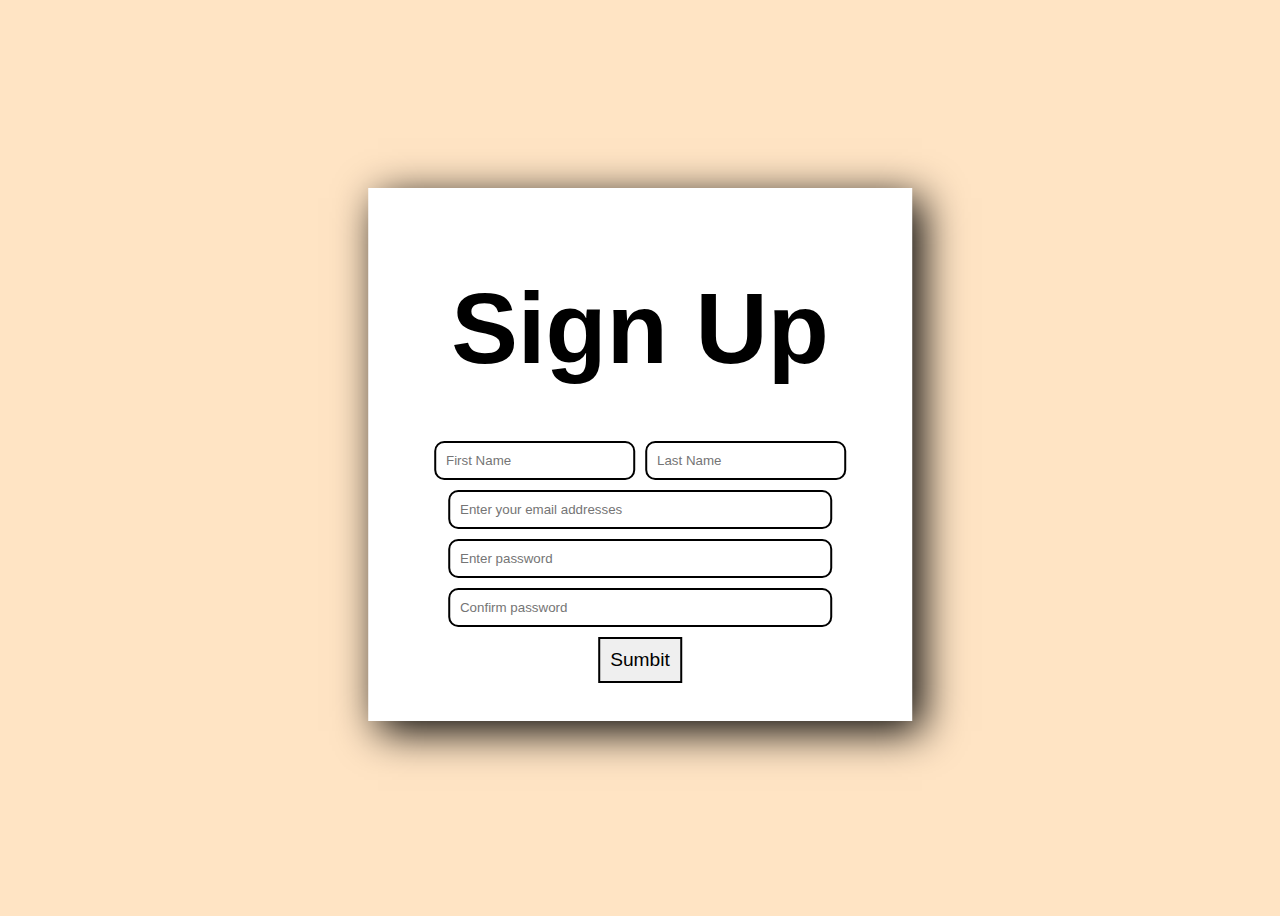
==== index.html @ b66de8f8 "made sign up page" ====
<!DOCTYPE html>
<html lang="en">
<head>
    <meta charset="UTF-8">
    <meta name="viewport" content="width=device-width, initial-scale=1.0">
    <link rel="stylesheet" href="style.css">
    <title>Document</title>
</head>
<body>
    <div id="Signup">
        <h1 id="signup_heading">Sign Up</h1>
        <div class="nameinput">
        <input type="text" name="text_box" id="firstname" placeholder="First Name">
        <input type="text" name="text_box" id="lastname" placeholder="Last Name">
        </div>
        <div class="emailinput">
        <input type="email" name="email_box" id="email" placeholder="Enter your email addresses">
        </div>
        <div class="passwordinput">
        <input type="password" name="password_box" id="password" placeholder="Enter password">
        <input type="password" name="password_box" id="confirmpassword" placeholder="Confirm password">
        </div>
        <button type="submit" class="Sumbit">Sumbit</button>
    </div>
<script src="./script.js"></script>
</body>
</html>
---- style.css ----
body{
    background-color: bisque;
    height: 100vh;
}
#Signup{
    display: flex;
    position: relative;
    top: 20vh;
    left: 50%;
    transform: translateX(-50%);
    flex-direction: column;
    justify-content: center;
    align-items: center;
    background-color: white;
    width:max-content;
    gap: 10px; 
    padding: 3%;
    box-shadow: 10px 10px 40px;
}
#Signup>h1{
    font-family: 'Montserrat', sans-serif;
    font-size: 100px;
    margin: 0;
    padding: 45px;
}
.nameinput{
    display: flex;
    gap: 10px;
}
.nameinput input{
    padding: 10px;
    border:  2px solid ;
    border-radius:10px;
}
.emailinput input{
    padding: 10px;
    border:  2px solid ;
    border-radius:10px;
    width: 360px;
}
.passwordinput{
    display: flex;
    flex-direction: column;
    gap: 10px;
}

.passwordinput input{
    padding: 10px;
    border:  2px solid ;
    border-radius:10px;
    width: 360px;
}

.Sumbit{
    padding: 10px;
    border: 2px solid;
    transition: 500ms;
    font-size: 1.2rem;
}

.Sumbit:hover{
    transform: scale(1.1);
    color: white;
    background-color: black;
}
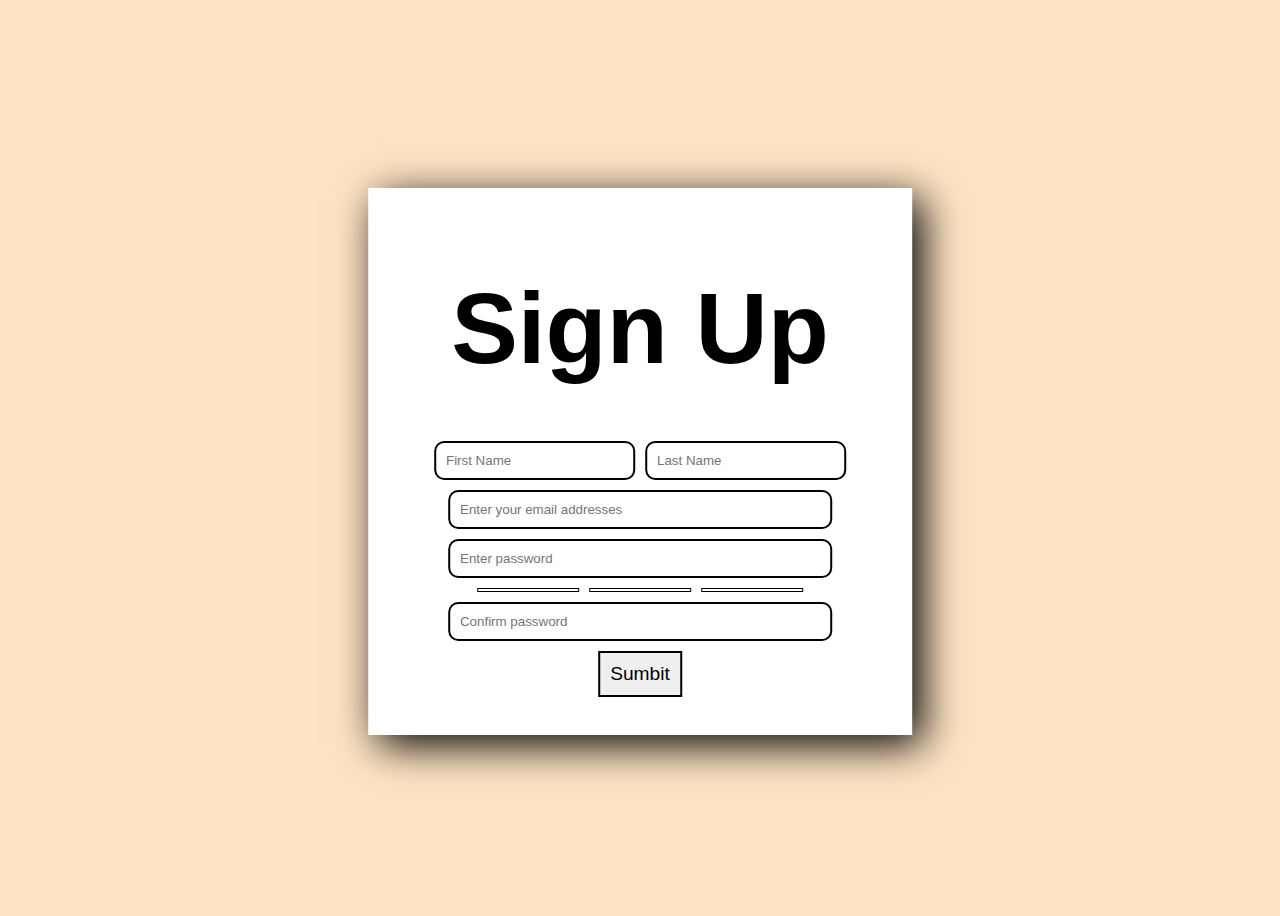
==== commit 9d0e61dd: "finished making signup page (to add view password)" ====
--- a/index.html
+++ b/index.html
@@ -18,6 +18,11 @@
         </div>
         <div class="passwordinput">
         <input type="password" name="password_box" id="password" placeholder="Enter password">
+        <div class="passwordstrength">
+            <div class="weak"></div>
+            <div class="med"></div>
+            <div class="strong"></div>
+        </div>
         <input type="password" name="password_box" id="confirmpassword" placeholder="Confirm password">
         </div>
         <button type="submit" class="Sumbit">Sumbit</button>
--- a/style.css
+++ b/style.css
@@ -51,11 +51,40 @@
     width: 360px;
 }
 
-.Sumbit{
+.passwordstrength{
+    display: flex;
+    flex-direction: row;
+    justify-content: center;
+    gap: 10px;
+    width: 100%;
+    height: 4px;
+}
+
+.passwordstrength div{
+    border: 1px solid black;
+}
+
+.passwordstrength .weak{
+    width: 100px;
+    background-color: white;
+}
+
+.passwordstrength .med{
+    width: 100px;
+    background-color: white;
+}
+
+.passwordstrength .strong{
+    width: 100px;
+    background-color: white;
+}
+
+.Sumbit {
     padding: 10px;
     border: 2px solid;
     transition: 500ms;
     font-size: 1.2rem;
+    text-decoration: none;
 }
 
 .Sumbit:hover{
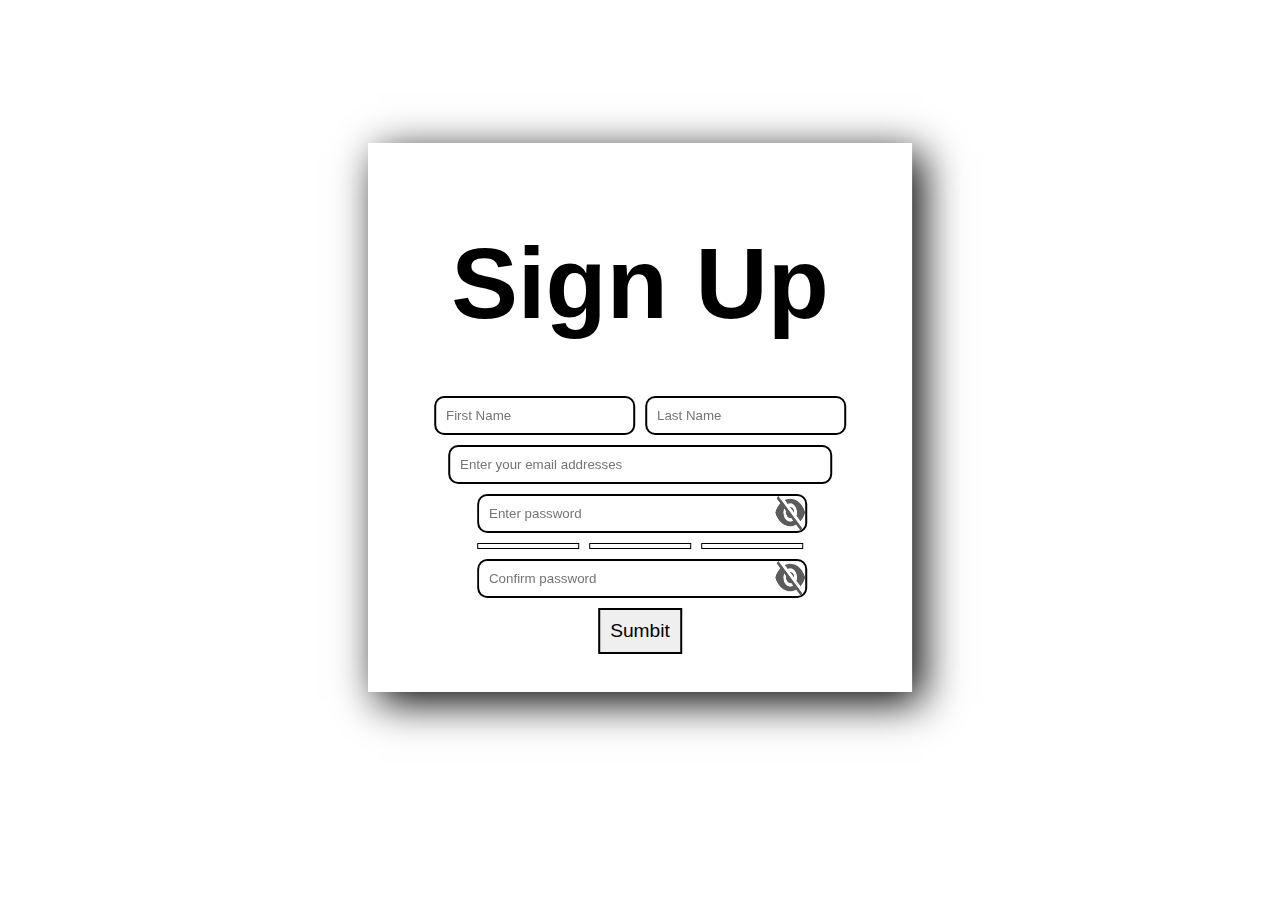
==== commit a5cff55a: "working on landing page" ====
--- a/index.html
+++ b/index.html
@@ -17,14 +17,21 @@
         <input type="email" name="email_box" id="email" placeholder="Enter your email addresses">
         </div>
         <div class="passwordinput">
+        <div class="passwordinput1">
         <input type="password" name="password_box" id="password" placeholder="Enter password">
+        <img class="img_show" src="./asset/eye-close.png" alt="">
+            
+        </div>
         <div class="passwordstrength">
             <div class="weak"></div>
             <div class="med"></div>
             <div class="strong"></div>
         </div>
-        <input type="password" name="password_box" id="confirmpassword" placeholder="Confirm password">
+        <div class="passwordinput2">
+            <input type="password" name="password_box" id="confirmpassword" placeholder="Confirm password">
+            <img class="img_show" src="./asset/eye-close.png" alt="">
         </div>
+    </div>
         <button type="submit" class="Sumbit">Sumbit</button>
     </div>
 <script src="./script.js"></script>
--- a/style.css
+++ b/style.css
@@ -1,17 +1,21 @@
 body{
-    background-color: bisque;
+    background-image: url(https://www.wallpaperflare.com/static/426/539/660/nature-landscape-mountains-winter-wallpaper.jpg);
+    background-repeat: no-repeat;
+    background-size: cover;
     height: 100vh;
+    overflow: hidden;
 }
 #Signup{
     display: flex;
     position: relative;
-    top: 20vh;
+    top: 15vh;
     left: 50%;
     transform: translateX(-50%);
     flex-direction: column;
     justify-content: center;
     align-items: center;
-    background-color: white;
+    background-color: rgba(255, 255, 255,0.5);
+    backdrop-filter: blur(3px);
     width:max-content;
     gap: 10px; 
     padding: 3%;
@@ -31,6 +35,7 @@
     padding: 10px;
     border:  2px solid ;
     border-radius:10px;
+    width: 100%;
 }
 .emailinput input{
     padding: 10px;
@@ -44,11 +49,57 @@
     gap: 10px;
 }
 
-.passwordinput input{
+.passwordinput1{
+    display: flex;
+    background-color: white;
+    width: 100%;
+    border-radius: 10px;
+    border: 2px solid;
+
+}
+
+.passwordinput1 input{
     padding: 10px;
-    border:  2px solid ;
+    border:0;
+    outline: 0;
     border-radius:10px;
-    width: 360px;
+    width: 100%;
+}
+
+.passwordinput1 img{
+    width: auto;
+    height: 35px;
+    max-width: 100%;
+    cursor: pointer;
+}
+
+.passwordinput2{
+    display: flex;
+    background-color: white;
+    width: 100%;
+    border-radius: 10px;
+    border: 2px solid;
+
+}
+
+.passwordinput2 input{
+    padding: 10px;
+    border:0;
+    outline: 0;
+    border-radius:10px;
+    width: 100%;
+}
+
+.passwordinput2 img{
+    width: auto;
+    height: 35px;
+    max-width: 100%;
+    cursor: pointer;
+}
+
+
+.passwordinput img{
+    width: 30px;
 }
 
 .passwordstrength{
@@ -57,7 +108,7 @@
     justify-content: center;
     gap: 10px;
     width: 100%;
-    height: 4px;
+    height: 6px;
 }
 
 .passwordstrength div{
@@ -91,4 +142,51 @@
     transform: scale(1.1);
     color: white;
     background-color: black;
+}
+
+@media (max-width:480px){
+    #Signup{
+        top: 5vh;
+        width: 100%;
+    }
+    .nameinput{
+        flex-direction: column;
+        width: 90%;
+    }
+    .emailinput input{
+        display: flex;
+        width: 90%;
+    }
+    .passwordinput{
+        width: 90%;
+    }
+    .passwordstrength{
+        display: flex;
+        width: 90%;
+    }
+}
+
+@media (max-width:480px){
+    #Signup{
+        top: 5vh;
+        width: 100%;
+        padding: 0;
+        margin: 0;
+    }
+    .nameinput{
+        flex-direction: column;
+        width: 90%;
+    }
+    .emailinput{
+        display: flex;
+        width: 90%;
+    }
+    .passwordinput input{
+        display: flex;
+        width: 90%;
+    }
+    .passwordstrength{
+        display: flex;
+        width: 90%;
+    }
 }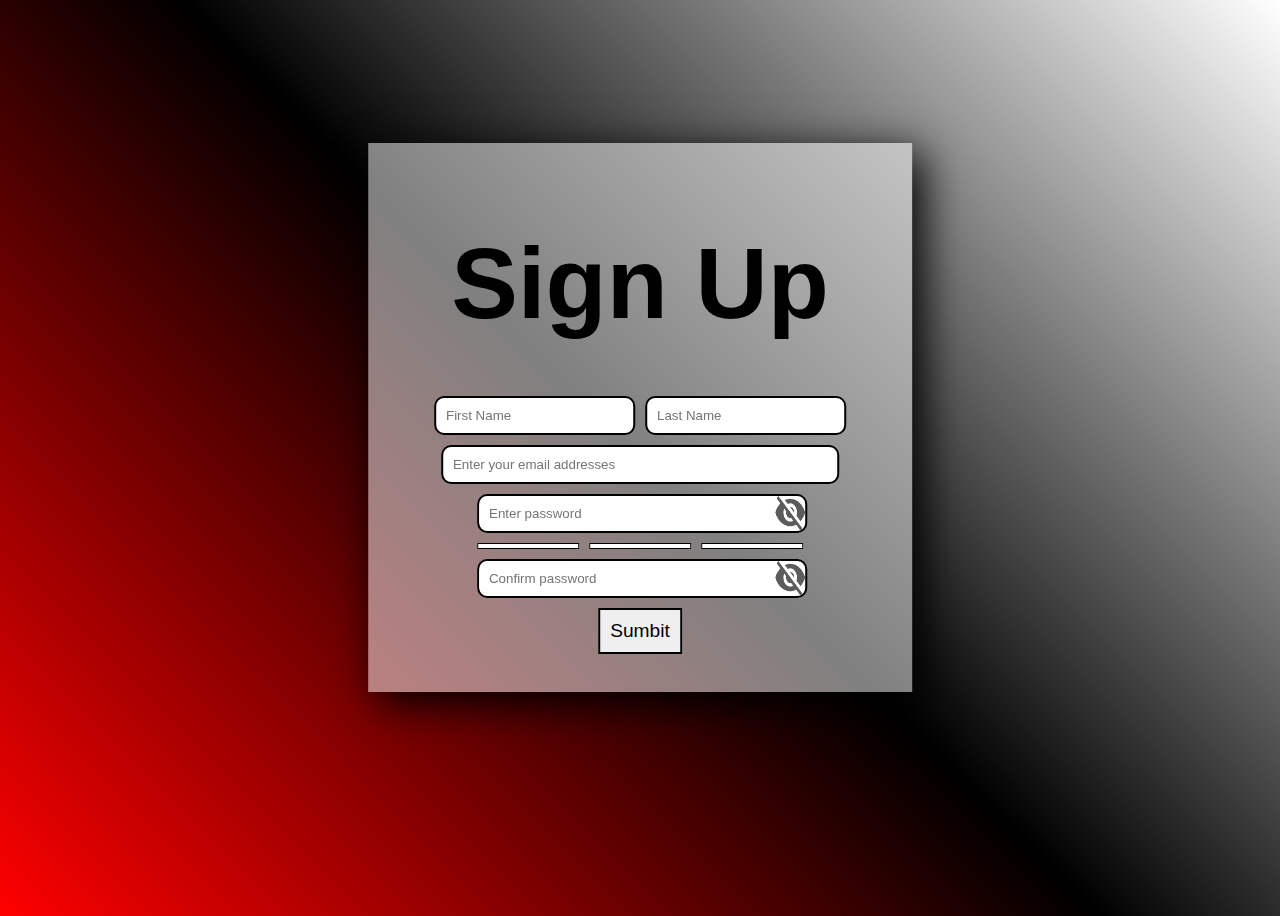
==== commit 6e13f6ad: "done all the basic work" ====
--- a/index.html
+++ b/index.html
@@ -29,7 +29,7 @@
         </div>
         <div class="passwordinput2">
             <input type="password" name="password_box" id="confirmpassword" placeholder="Confirm password">
-            <img class="img_show" src="./asset/eye-close.png" alt="">
+            <img class="img_show1" src="./asset/eye-close.png" alt="">
         </div>
     </div>
         <button type="submit" class="Sumbit">Sumbit</button>
--- a/style.css
+++ b/style.css
@@ -1,7 +1,5 @@
 body{
-    background-image: url(https://www.wallpaperflare.com/static/426/539/660/nature-landscape-mountains-winter-wallpaper.jpg);
-    background-repeat: no-repeat;
-    background-size: cover;
+    background-image: linear-gradient(45deg, red , black, white);
     height: 100vh;
     overflow: hidden;
 }
@@ -35,13 +33,17 @@
     padding: 10px;
     border:  2px solid ;
     border-radius:10px;
+}
+.emailinput{
+    display: flex;
     width: 100%;
+    justify-content: center;
 }
 .emailinput input{
     padding: 10px;
     border:  2px solid ;
     border-radius:10px;
-    width: 360px;
+    width: 80%;
 }
 .passwordinput{
     display: flex;
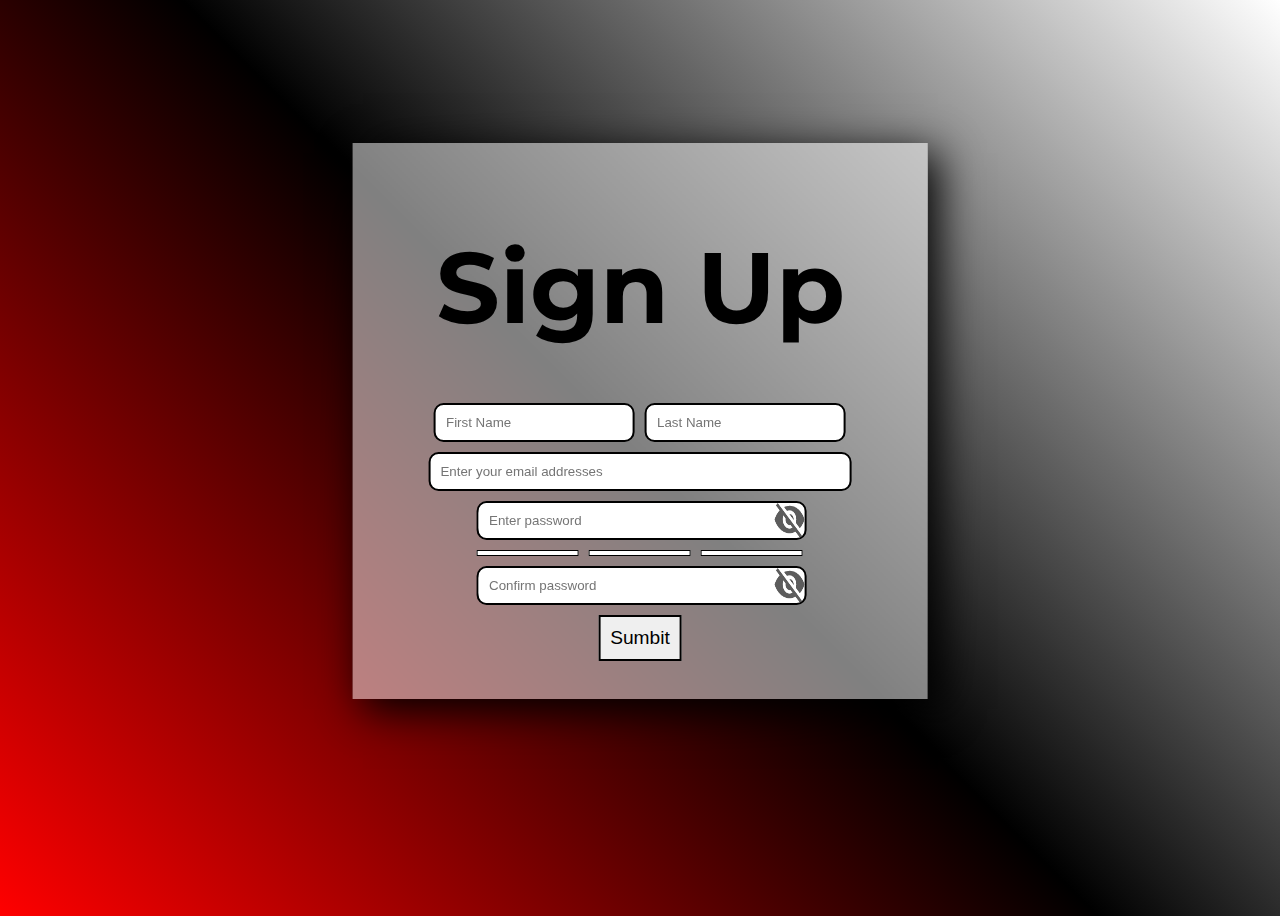
==== commit 5b389c93: "added some new photo" ====
--- a/index.html
+++ b/index.html
@@ -4,6 +4,9 @@
     <meta charset="UTF-8">
     <meta name="viewport" content="width=device-width, initial-scale=1.0">
     <link rel="stylesheet" href="style.css">
+    <link rel="preconnect" href="https://fonts.googleapis.com">
+    <link rel="preconnect" href="https://fonts.gstatic.com" crossorigin>
+    <link href="https://fonts.googleapis.com/css2?family=Montserrat&display=swap" rel="stylesheet">
     <title>Document</title>
 </head>
 <body>
